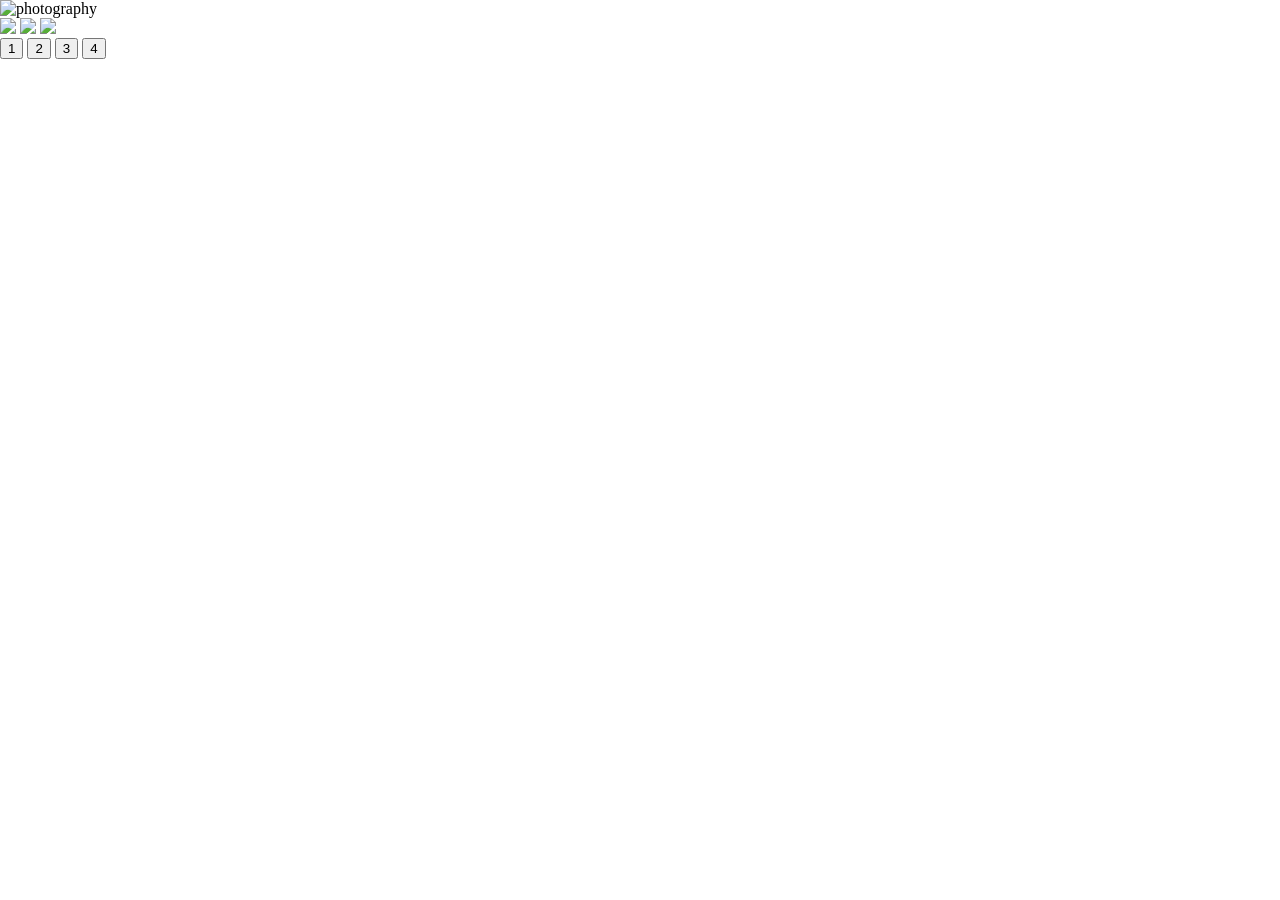
==== photos.html @ 1d275e80 "Update photos.html" ====
<!DOCTYPE html>
<html lang="en">
<head>
  <meta charset="UTF-8">
  <title>Photography</title>
  <link rel="stylesheet" href="style.css">
</head>

<body class="photos-page">

<div class="photo-stage">

  <!-- DEFAULT POSTER -->
  <img src="photography.png" id="photoDisplay" class="photo-img" alt="photography">

  <!-- HOME BUTTON (in image corner) -->
  <a href="index.html" class="photo-home" aria-label="home"></a>

  <!-- PAGE 1 (SCROLL SET) -->
  <div id="photoSet1" class="photo-set">
    <img src="1A.png" class="photo-img">
    <img src="1B.png" class="photo-img">
    <img src="1C.png" class="photo-img">
  </div>

</div>

<!-- NUMBER BUTTONS (ALWAYS AVAILABLE) -->
<div class="photo-buttons">
  <button onclick="showPhotoSet1()">1</button>
  <button onclick="showSinglePhoto('2.png')">2</button>
  <button onclick="showSinglePhoto('3.png')">3</button>
  <button onclick="showSinglePhoto('4.png')">4</button>
</div>

<script>
function hideEverything() {
  document.getElementById("photoDisplay").style.display = "none";
  document.getElementById("photoSet1").style.display = "none";
}

function showPhotoSet1() {
  hideEverything();
  document.getElementById("photoSet1").style.display = "block";
  window.scrollTo(0, 0);
}

function showSinglePhoto(imageName) {
  hideEverything();
  const display = document.getElementById("photoDisplay");
  display.src = imageName;
  display.style.display = "block";
  window.scrollTo(0, 0);
}
</script>

</body>
</html>
---- style.css ----
/* GLOBAL */
html, body {
  margin: 0;
  overflow-x: hidden;
}

img {
  max-width: 100%;
  height: auto;
}

/* HOME PAGE */
.home-page {
  min-height: 100vh;
  display: flex;
  justify-content: center;
  align-items: center;
}

.home-page .container {
  position: relative;
  width: 90%;
  max-width: 1200px;
  margin: 0;
}

.home-page .container img {
  width: 100%;
  display: block;
}

.left-link {
  position: absolute;
  top: 13%;
  left: 16%;
  width: 130px;
  height: 250px;
  rotate: -47deg;
}

.right-link {
  position: absolute;
  top: 14%;
  right: 15%;
  width: 130px;
  height: 300px;
  rotate: 45deg;
}

/* HOME BUTTON */
.home-button {
  position: fixed;
  top: 40px;
  left: 40px;
  z-index: 100;
}

.home-button img {
  width: 200px;
}
/* VIDEO PAGE — POSTER VERSION */

.videos-page {
  margin: 0;
  min-height: 100vh;
  overflow-x: hidden;
  display: flex;
  justify-content: center;
  align-items: center;
}

.poster {
  position: relative;
  width: 90%;
  max-width: 1200px;
}

.poster-img {
  width: 100%;
  height: auto;
  display: block;
}

/* open poster/video sits ON TOP of closed poster */
.player {
  display: none;
  position: absolute;
  top: 0;
  left: 0;
  width: 100%;
  z-index: 10;
}

.player .poster-img {
  width: 100%;
  display: block;
}

/* video inside open gate */
#videoPlayer {
  position: absolute;
  top: 34%;
  left: 35%;
  width: 30%;
  height: 34%;
  border: none;
  z-index: 20;
}

/* clickable areas */
.video-key,
.home-click {
  position: absolute;
  background: transparent;
  border: none;
  cursor: pointer;
  z-index: 30;
}

/* temporary debug — remove later */
/*
.video-key,
.home-click {
  background: rgba(255, 0, 0, 0.3);
  border: 2px solid red;
}
*/
/* HOME */
.home-click {
  top: 7%;
  left: 5%;
  width: 13%;
  height: 23%;
}

/* TOP RIGHT */
.key1 {
  top: 10%;
  right: 10%;
  width: 6%;
  height: 10%;
} /* all videos */

.key2 { bottom: 65px; left: 80px;  width: 100px;  height: 30px; }   /* toothgems */

.key3 { bottom: 60px; left: 270px;  width: 120px;  height: 50px; }   /* colour grading */

.key4 { bottom: 65px; left: 490px;  width: 110px;  height: 30px; }   /* hardpill */

.key5 { bottom: 65px; right: 395px;  width: 135px;  height: 30px }   /* PYK */

.key6 { bottom: 65px; right: 240px;  width: 100px;  height: 30px; }   /* NAFF */

.key7 { bottom: 65px; right: 90px;  width: 70px;  height: 30px; }   /* 500k */
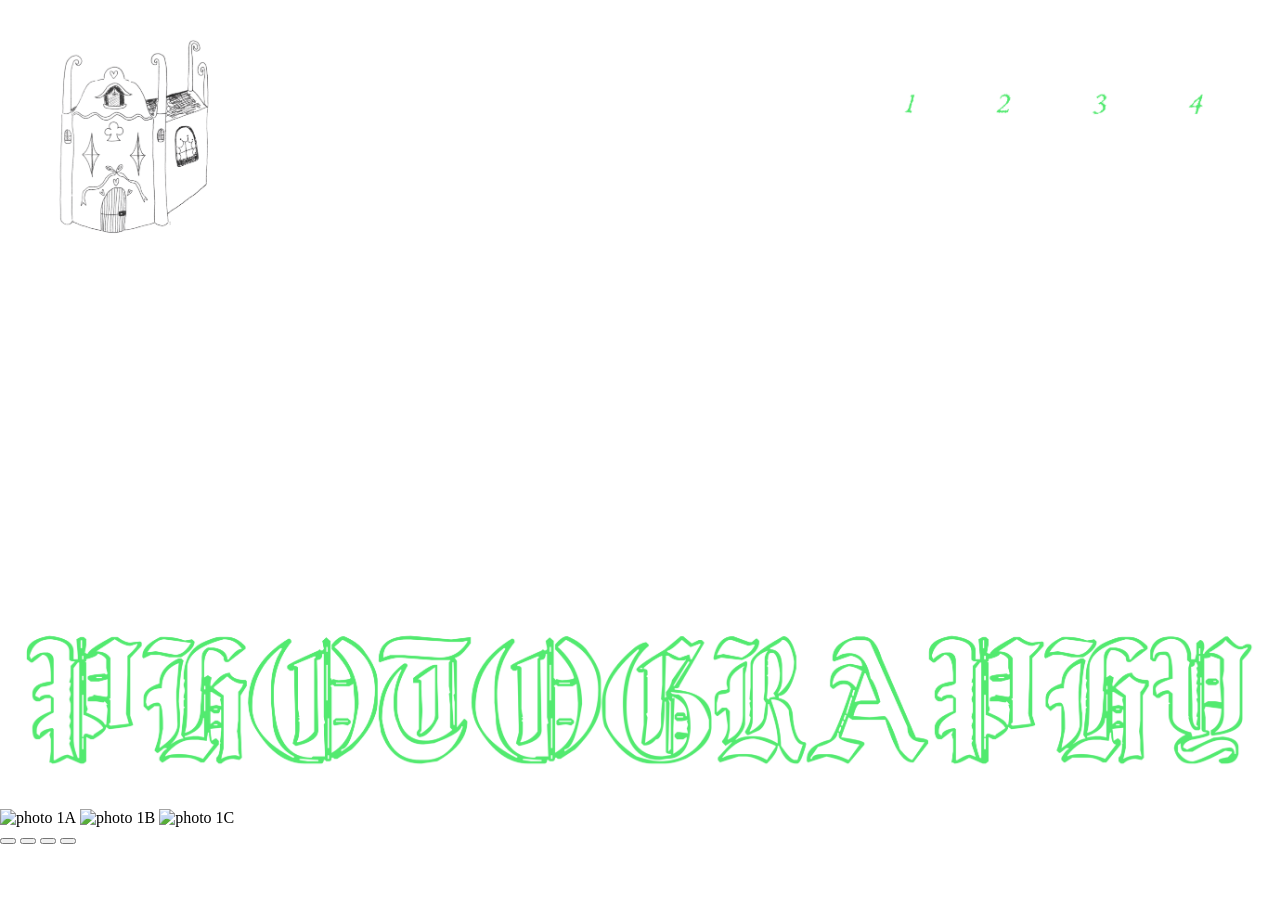
==== commit 42d0cac0: "Update photos.html" ====
--- a/photos.html
+++ b/photos.html
@@ -10,27 +10,23 @@
 
 <div class="photo-stage">
 
-  <!-- DEFAULT POSTER -->
   <img src="photography.png" id="photoDisplay" class="photo-img" alt="photography">
 
-  <!-- HOME BUTTON (in image corner) -->
   <a href="index.html" class="photo-home" aria-label="home"></a>
 
-  <!-- PAGE 1 (SCROLL SET) -->
   <div id="photoSet1" class="photo-set">
-    <img src="1A.png" class="photo-img">
-    <img src="1B.png" class="photo-img">
-    <img src="1C.png" class="photo-img">
+    <img src="1A.png" class="photo-img" alt="photo 1A">
+    <img src="1B.png" class="photo-img" alt="photo 1B">
+    <img src="1C.png" class="photo-img" alt="photo 1C">
   </div>
 
-</div>
+  <div class="photo-buttons">
+    <button class="photo-btn btn1" onclick="showPhotoSet1()" aria-label="1"></button>
+    <button class="photo-btn btn2" onclick="showSinglePhoto('2.png')" aria-label="2"></button>
+    <button class="photo-btn btn3" onclick="showSinglePhoto('3.png')" aria-label="3"></button>
+    <button class="photo-btn btn4" onclick="showSinglePhoto('4.png')" aria-label="4"></button>
+  </div>
 
-<!-- NUMBER BUTTONS (ALWAYS AVAILABLE) -->
-<div class="photo-buttons">
-  <button onclick="showPhotoSet1()">1</button>
-  <button onclick="showSinglePhoto('2.png')">2</button>
-  <button onclick="showSinglePhoto('3.png')">3</button>
-  <button onclick="showSinglePhoto('4.png')">4</button>
 </div>
 
 <script>
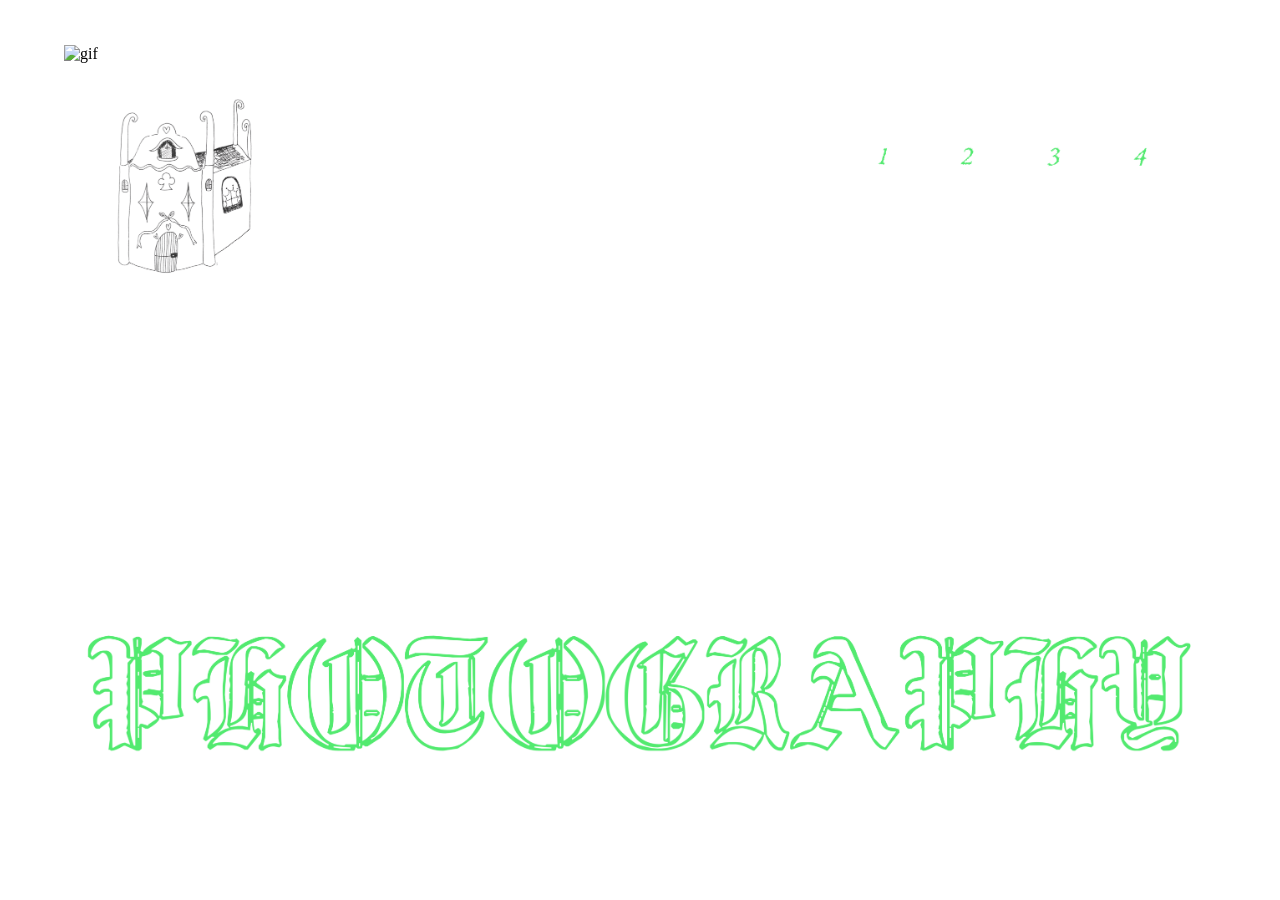
==== commit f51c0dbf: "Update photos.html" ====
--- a/photos.html
+++ b/photos.html
@@ -10,6 +10,8 @@
 
 <div class="photo-stage">
 
+  <img src="dance.gif" id="gifOverlay" class="gif-overlay" alt="gif">
+  
   <img src="photography.png" id="photoDisplay" class="photo-img" alt="photography">
 
   <a href="index.html" class="photo-home" aria-label="home"></a>
--- a/style.css
+++ b/style.css
@@ -153,3 +153,72 @@
 
 .key7 { bottom: 65px; right: 90px;  width: 70px;  height: 30px; }   /* 500k */
 
+/* PHOTOGRAPHY PAGE */
+
+.photos-page {
+  margin: 0;
+  min-height: 100vh;
+  background: white;
+}
+
+.photo-stage {
+  position: relative;
+  width: 90%;
+  max-width: 1200px;
+  margin: 5vh auto;
+}
+
+.photo-img {
+  width: 100%;
+  height: auto;
+  display: block;
+}
+/* hides 1A/1B/1C until button 1 is clicked */
+.photo-set {
+  display: none;
+  position: relative;
+  z-index: 1;
+}
+
+.photo-set .photo-img {
+  margin-bottom: 40px;
+  pointer-events: none;
+}
+
+/* FINAL CLEAN PHOTO NAV */
+.photo-buttons {
+  position: fixed;
+  top: 14%;
+  right: 9.5%;
+  width: 220px;   /* small, controlled area */
+  height: 40px;
+  z-index: 999999;
+}
+
+/* each button placed manually */
+.photo-btn {
+  position: absolute;
+  top: 0;
+  width: 40px;
+  height: 100%;
+  background: transparent;
+  border: none;            
+  cursor: pointer;
+}
+
+/* EVEN spacing */
+.btn1 { left: -90px; }
+.btn2 { left: 0px; }
+.btn3 { left: 90px; }
+.btn4 { left: 180px; }
+
+
+.photo-home {
+  position: fixed;
+  top: 5%;
+  left: 5%;
+  width: 14%;
+  height: 18%;
+  z-index: 999999;
+  cursor: pointer;
+}
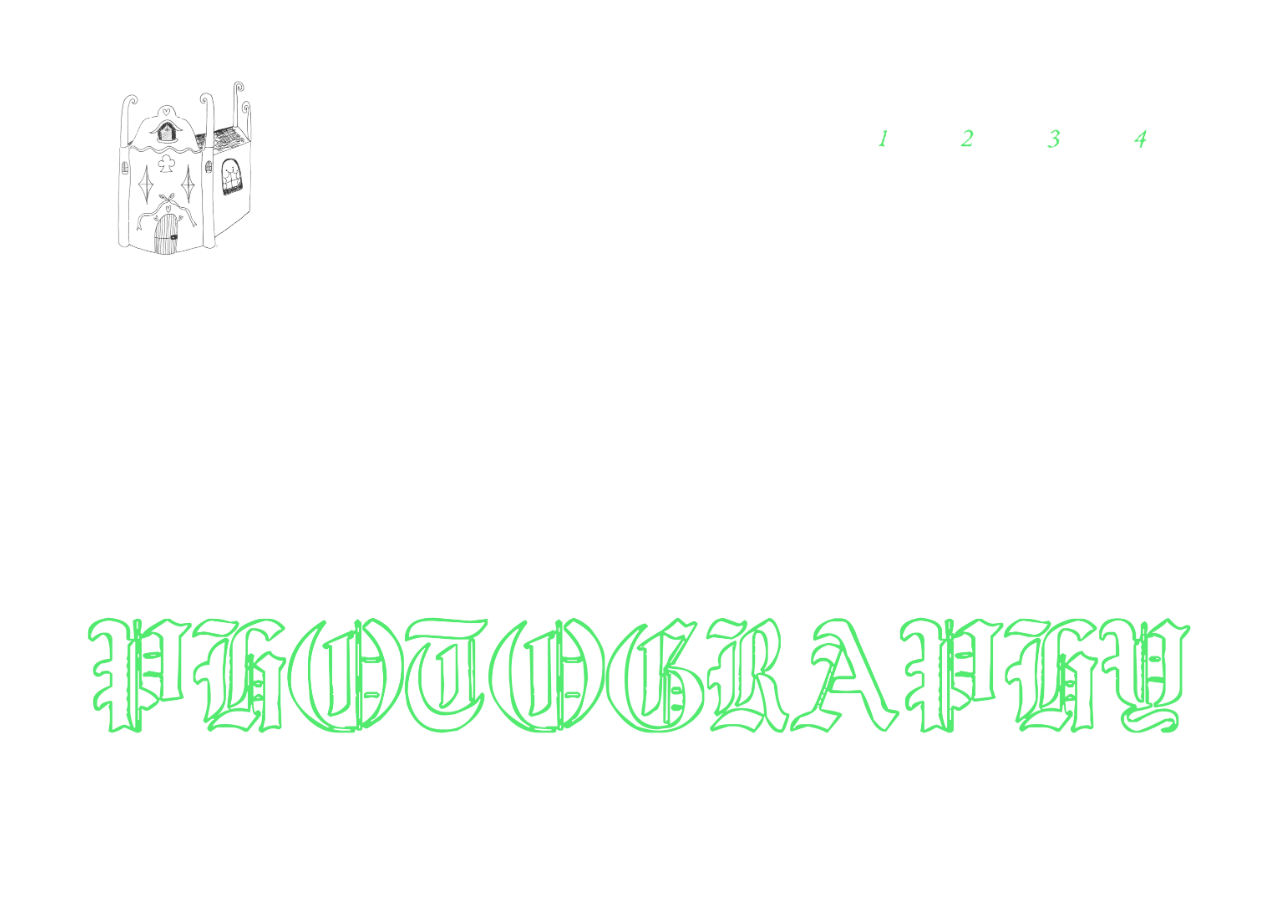
==== commit 24a4987e: "Update photos.html" ====
--- a/photos.html
+++ b/photos.html
@@ -35,6 +35,7 @@
 function hideEverything() {
   document.getElementById("photoDisplay").style.display = "none";
   document.getElementById("photoSet1").style.display = "none";
+  document.getElementById("gifOverlay").style.display = "none";
 }
 
 function showPhotoSet1() {
@@ -46,8 +47,15 @@
 function showSinglePhoto(imageName) {
   hideEverything();
   const display = document.getElementById("photoDisplay");
+
   display.src = imageName;
   display.style.display = "block";
+
+  /* 🔥 ONLY show gif on page 2 */
+  if (imageName === '2.png') {
+    document.getElementById("gifOverlay").style.display = "block";
+  }
+
   window.scrollTo(0, 0);
 }
 </script>
--- a/style.css
+++ b/style.css
@@ -222,3 +222,13 @@
   z-index: 999999;
   cursor: pointer;
 }
+
+.gif-overlay {
+  position: absolute;
+  top: 40%;      /* adjust */
+  left: 50%;     /* adjust */
+  width: 20%;    /* adjust size */
+  transform: translate(-50%, -50%);
+  display: none;
+  z-index: 50;
+}
